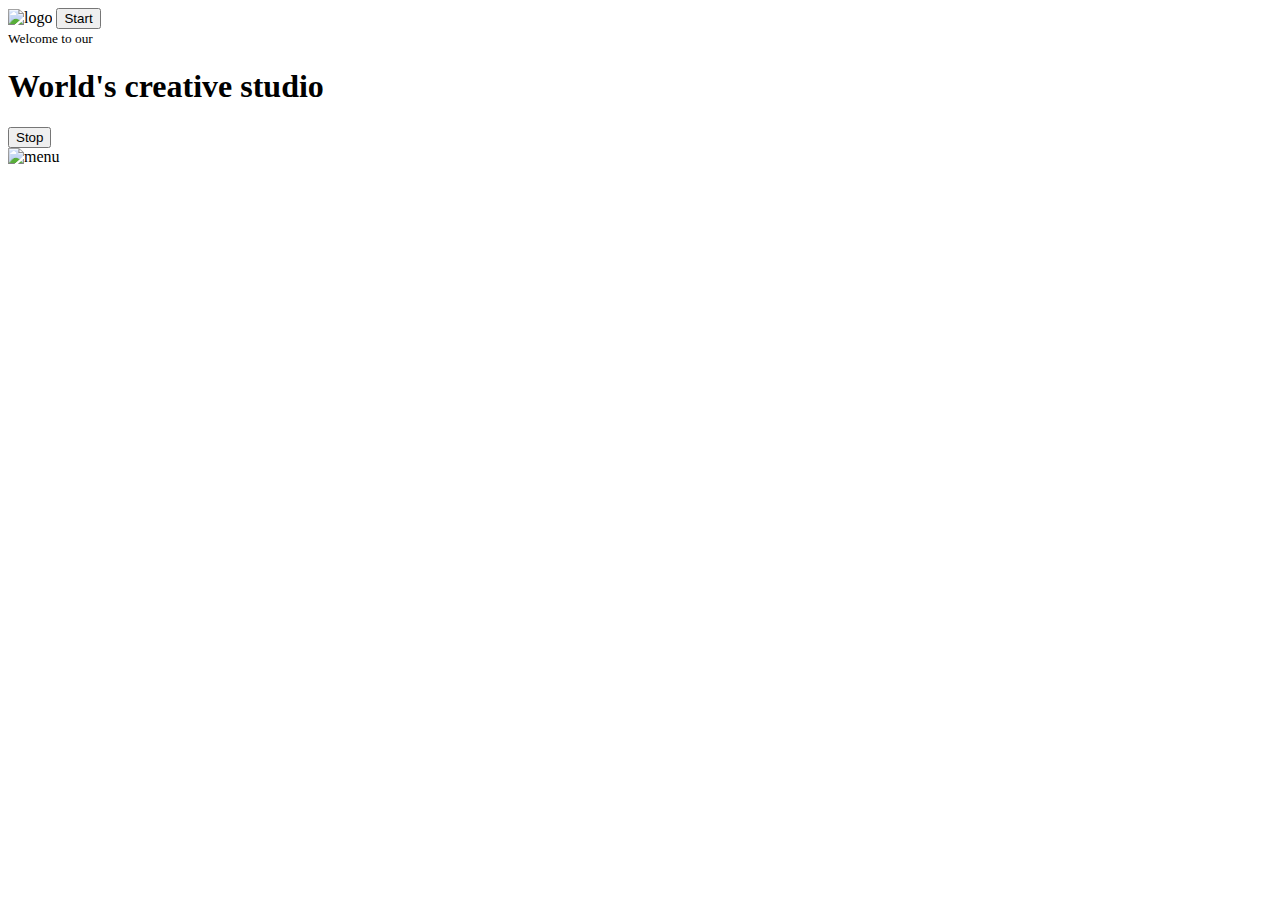
==== index.html @ 963853f7 "Update index.html" ====
<!DOCTYPE html>
<html lang="en">
<head>
    <meta charset="UTF-8">
    <meta http-equiv="X-UA-Compatible" content="IE=edge">
    <meta name="viewport" content="width=device-width, initial-scale=1.0">
    <title>datdz</title>
    <link rel="stylesheet" href="./test-html/css/style.css">
</head>
<body>
    <div class="hero" >
        <div class="navbar">
            <img src="./test-html/logo.png" alt="logo">
            <button type="button">Start</button>
        </div>
        <div class="content">
            <small>Welcome to our</small>
            <h1>World's creative studio</h1>
            <button type="button">Stop</button>
        </div>
        <div class="side-bar">
            <img src="./test-html/menu.png" class="menu" alt="menu">

            <div class="socsial-links">
                <img src="./test-html/fb.png" alt="">
                <img src="./test-html/ig.png" alt="">
                <img src="./test-html/tw.png" alt="">
            </div>

            <div class="useful-links">
                <img src="./test-html/share.png" alt="">
                <img src="./test-html/info.png" alt="">
            </div>
        </div>

        <div class="bubbles">
            <img src="./test-html/bubble.png" alt="">
            <img src="./test-html/bubble.png" alt="">
            <img src="./test-html/bubble.png" alt="">
            <img src="./test-html/bubble.png" alt="">
            <img src="./test-html/bubble.png" alt="">
        </div>
    </div>
</body>
</html>
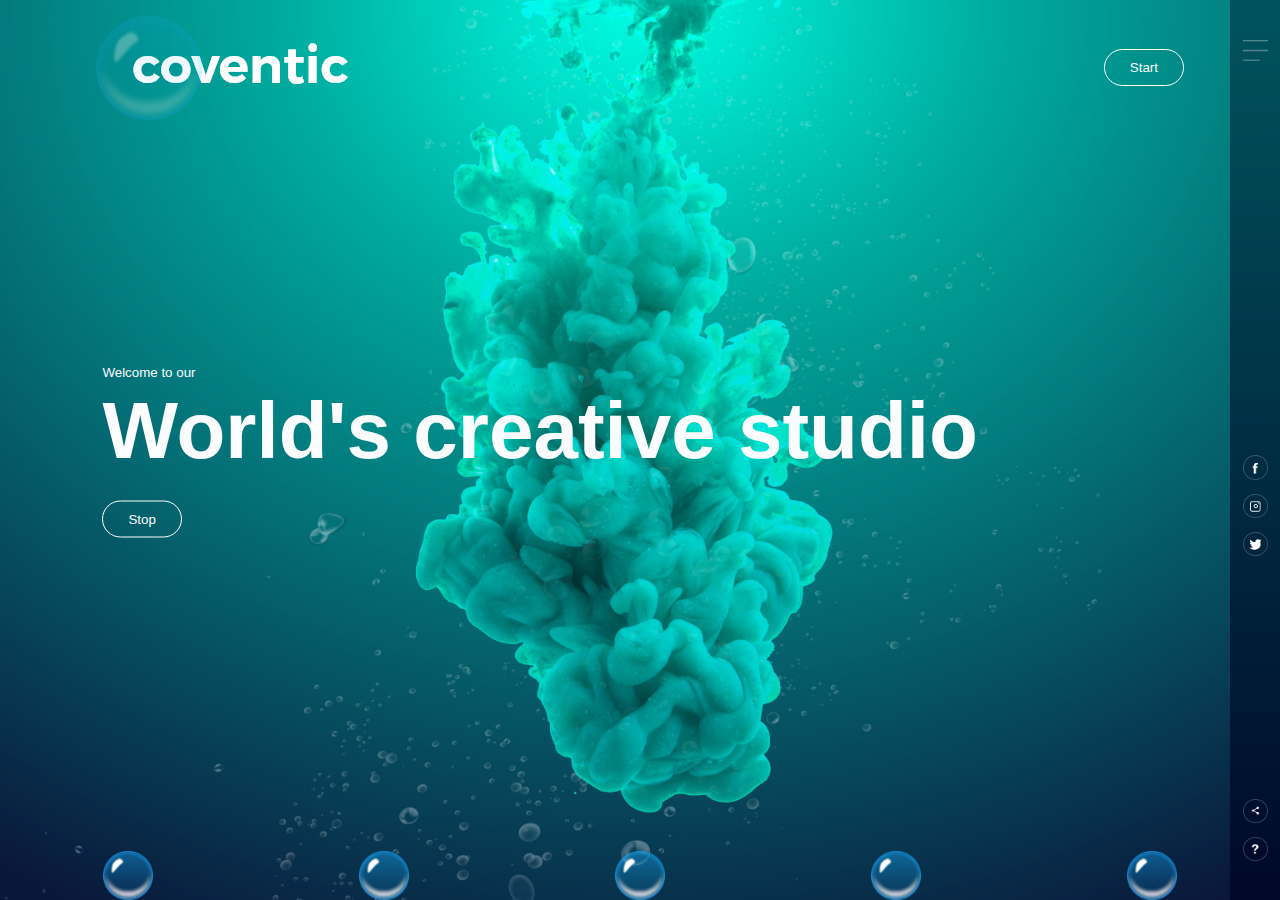
==== commit 7d526bf0: "Update index.html" ====
--- a/index.html
+++ b/index.html
@@ -5,12 +5,12 @@
     <meta http-equiv="X-UA-Compatible" content="IE=edge">
     <meta name="viewport" content="width=device-width, initial-scale=1.0">
     <title>datdz</title>
-    <link rel="stylesheet" href="./test-html/css/style.css">
+    <link rel="stylesheet" href="./style.css">
 </head>
 <body>
     <div class="hero" >
         <div class="navbar">
-            <img src="./test-html/logo.png" alt="logo">
+            <img src="./logo.png" alt="logo">
             <button type="button">Start</button>
         </div>
         <div class="content">
@@ -19,26 +19,26 @@
             <button type="button">Stop</button>
         </div>
         <div class="side-bar">
-            <img src="./test-html/menu.png" class="menu" alt="menu">
+            <img src="./menu.png" class="menu" alt="menu">
 
             <div class="socsial-links">
-                <img src="./test-html/fb.png" alt="">
-                <img src="./test-html/ig.png" alt="">
-                <img src="./test-html/tw.png" alt="">
+                <img src="./fb.png" alt="">
+                <img src="./ig.png" alt="">
+                <img src="./tw.png" alt="">
             </div>
 
             <div class="useful-links">
-                <img src="./test-html/share.png" alt="">
-                <img src="./test-html/info.png" alt="">
+                <img src="./share.png" alt="">
+                <img src="./info.png" alt="">
             </div>
         </div>
 
         <div class="bubbles">
-            <img src="./test-html/bubble.png" alt="">
-            <img src="./test-html/bubble.png" alt="">
-            <img src="./test-html/bubble.png" alt="">
-            <img src="./test-html/bubble.png" alt="">
-            <img src="./test-html/bubble.png" alt="">
+            <img src="./bubble.png" alt="">
+            <img src="./bubble.png" alt="">
+            <img src="./bubble.png" alt="">
+            <img src="./bubble.png" alt="">
+            <img src="./bubble.png" alt="">
         </div>
     </div>
 </body>
--- a/style.css
+++ b/style.css
@@ -0,0 +1,129 @@
+.hero {
+    width: 100%;
+    height: 100vh;
+    background-image: url('../background.png');
+    background-size: cover;
+    background-position: center;
+    position: relative;
+    overflow: hidden;
+}
+*{
+    margin: 0;
+    padding: 0;
+    font-family: sans-serif;
+}
+.logo{
+    width: 100px;
+    cursor: pointer;
+}
+.navbar{
+    width: 85%;
+    height: 15%;
+    margin: auto;
+    display: flex;
+    align-items: center;
+    justify-content: space-between;
+}
+button {
+    color: #fbfcfd;
+    padding: 10px 25px;
+    background: transparent;
+    border: 1px solid #fff;
+    border-radius: 20px;
+    outline: none;
+    cursor: pointer;
+}
+.content{
+    color: #fbfcfd;
+    position: absolute;
+    top: 50%;
+    left: 8%;
+    transform: translateY(-50%);
+    z-index: 2;
+}
+h1{
+    font-size: 80px;
+    margin: 10px 0 30px;
+    line-height: 80px;
+}
+.side-bar{
+    width: 50px;
+    height: 100vh;
+    background: linear-gradient(#00545d, #000729);
+    position: absolute;
+    right: 0;
+    top: 0;
+}
+.menu{
+    display: block;
+    width: 25px;
+    margin: 40px auto 0;
+    cursor: pointer;
+}
+.socsial-links img, .useful-links img{
+    width: 25px;
+    margin: 5px auto;
+    cursor: pointer; 
+}
+.socsial-links{
+    width: 50px;
+    text-align: center;
+    position: absolute;
+    top: 50%;
+    transform: translateY(- 50%);
+}
+.useful-links {
+    width: 50px;
+    text-align: center;
+    position: absolute;
+    bottom: 30px;
+}
+.bubbles img{
+    width: 50px;
+    animation: bubble 10s linear infinite;
+}
+.bubbles {
+    width: 100%;
+    display: flex;
+    align-items: center;
+    justify-content: space-around;
+    position: absolute;
+    bottom: 0;
+}
+@keyframes bubble {
+    0%{
+        transform: translateY(0);
+        opacity: 0;
+    }
+    50%{
+        opacity: 1;
+    }
+    75%{
+        opacity: 1;
+    }
+    100%{
+        transform: translateY(-80vh);
+        opacity: 0;
+    }
+}
+.bubbles img:nth-child(1){
+    animation-delay: 2s;
+}
+.bubbles img:nth-child(2){
+    animation-delay: 1s;
+}
+.bubbles img:nth-child(3){
+    animation-delay: 3s;
+}
+.bubbles img:nth-child(4){
+    animation-delay: 4.5s;
+}
+.bubbles img:nth-child(5){
+    animation-delay: 3s;
+}
+.bubbles img:nth-child(6){
+    animation-delay: 6s;
+}
+.bubbles img:nth-child(7){
+    animation-delay: 7s;
+}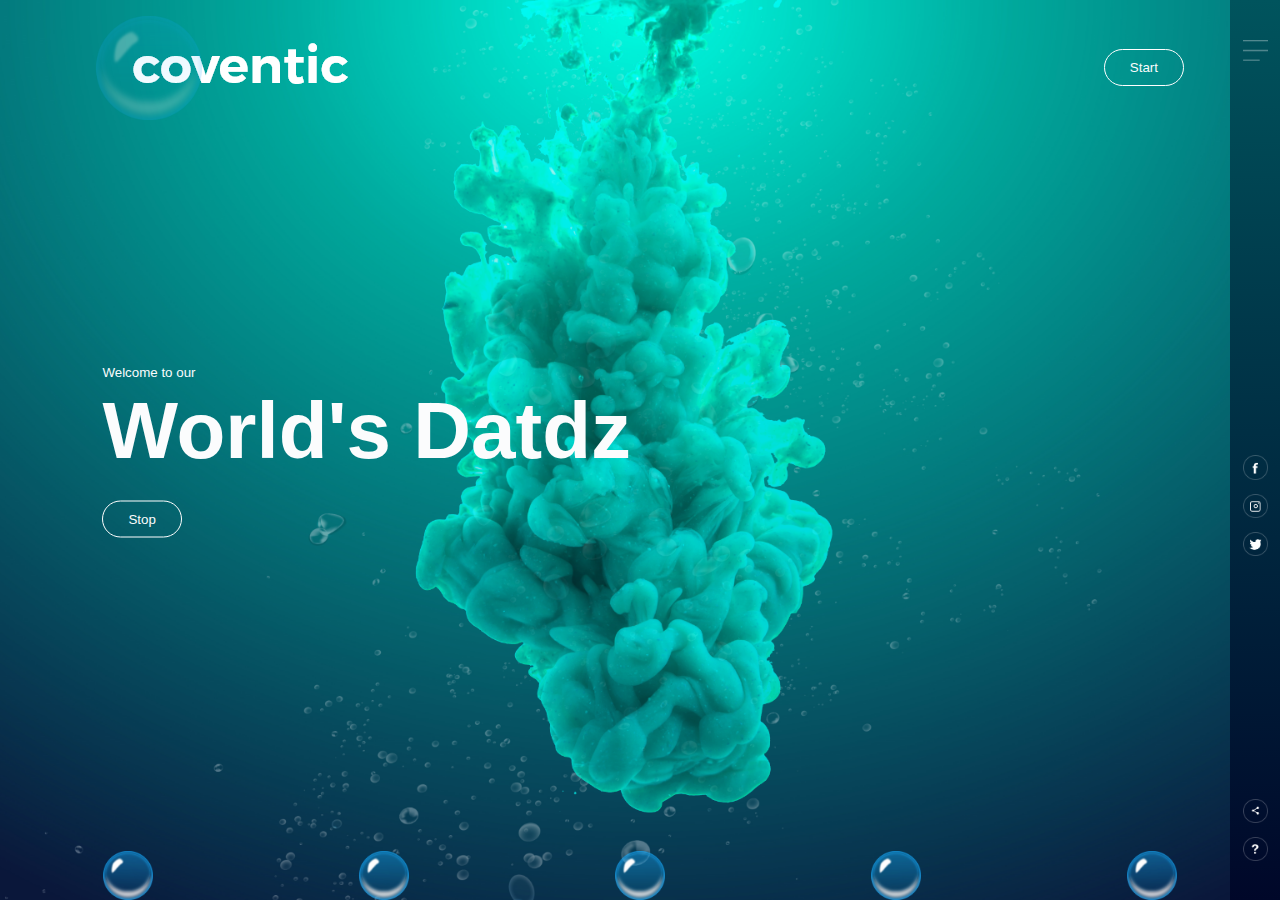
==== commit 6cba33f6: "Update index.html" ====
--- a/index.html
+++ b/index.html
@@ -15,15 +15,16 @@
         </div>
         <div class="content">
             <small>Welcome to our</small>
-            <h1>World's creative studio</h1>
+            <h1>World's Datdz</h1>
             <button type="button">Stop</button>
         </div>
         <div class="side-bar">
             <img src="./menu.png" class="menu" alt="menu">
 
             <div class="socsial-links">
-                <img src="./fb.png" alt="">
-                <img src="./ig.png" alt="">
+                <a href="https://www.facebook.com/dieu.thuong4600" target="_blank" ><img src="./fb.png" alt=""></a>
+                
+                <a href="https://www.instagram.com/dieuthuong046/" ><img src="./ig.png" alt=""></a>
                 <img src="./tw.png" alt="">
             </div>
 
--- a/style.css
+++ b/style.css
@@ -1,7 +1,7 @@
 .hero {
     width: 100%;
     height: 100vh;
-    background-image: url('../background.png');
+    background-image: url('./background.png');
     background-size: cover;
     background-position: center;
     position: relative;
@@ -126,4 +126,4 @@
 }
 .bubbles img:nth-child(7){
     animation-delay: 7s;
-}+}
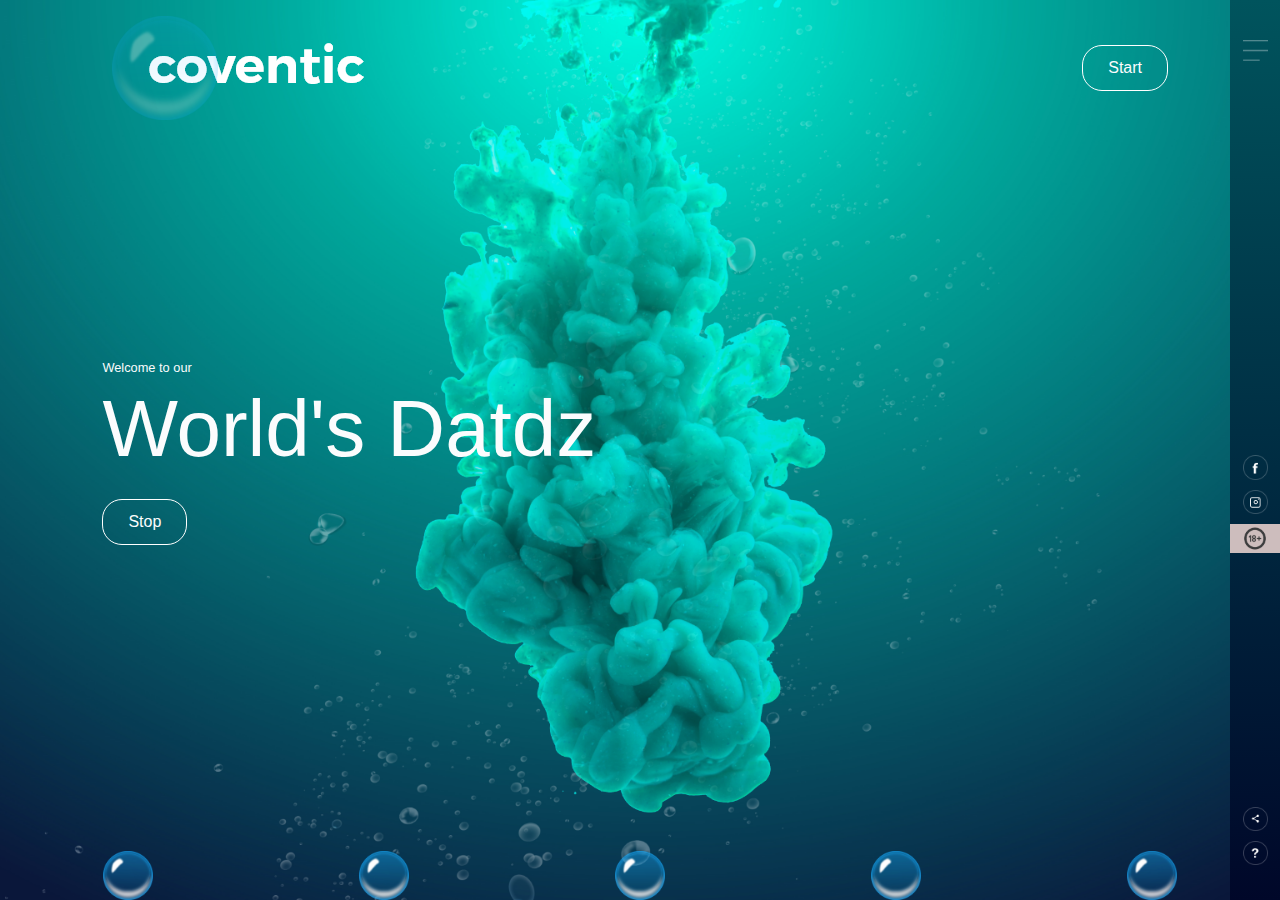
==== commit 1a2b0d46: "update v1" ====
--- a/index.html
+++ b/index.html
@@ -5,6 +5,10 @@
     <meta http-equiv="X-UA-Compatible" content="IE=edge">
     <meta name="viewport" content="width=device-width, initial-scale=1.0">
     <title>datdz</title>
+    <link rel="stylesheet" href="https://maxcdn.bootstrapcdn.com/bootstrap/4.0.0/css/bootstrap.min.css" integrity="sha384-Gn5384xqQ1aoWXA+058RXPxPg6fy4IWvTNh0E263XmFcJlSAwiGgFAW/dAiS6JXm" crossorigin="anonymous">
+    <script src="https://code.jquery.com/jquery-3.2.1.slim.min.js" integrity="sha384-KJ3o2DKtIkvYIK3UENzmM7KCkRr/rE9/Qpg6aAZGJwFDMVNA/GpGFF93hXpG5KkN" crossorigin="anonymous"></script>
+    <script src="https://cdnjs.cloudflare.com/ajax/libs/popper.js/1.12.9/umd/popper.min.js" integrity="sha384-ApNbgh9B+Y1QKtv3Rn7W3mgPxhU9K/ScQsAP7hUibX39j7fakFPskvXusvfa0b4Q" crossorigin="anonymous"></script>
+    <script src="https://maxcdn.bootstrapcdn.com/bootstrap/4.0.0/js/bootstrap.min.js" integrity="sha384-JZR6Spejh4U02d8jOt6vLEHfe/JQGiRRSQQxSfFWpi1MquVdAyjUar5+76PVCmYl" crossorigin="anonymous"></script>
     <link rel="stylesheet" href="./style.css">
 </head>
 <body>
@@ -24,13 +28,13 @@
             <div class="socsial-links">
                 <a href="https://www.facebook.com/dieu.thuong4600" target="_blank" ><img src="./fb.png" alt=""></a>
                 
-                <a href="https://www.instagram.com/dieuthuong046/" ><img src="./ig.png" alt=""></a>
-                <img src="./tw.png" alt="">
+                <a href="https://www.instagram.com/dieuthuong046/" target="_blank" ><img src="./ig.png" alt=""></a>
+                <img data-toggle="modal" style="width: 100%; background: #cdbdbd;" data-target="#exampleModal" src="./images.png" alt="">
             </div>
 
             <div class="useful-links">
-                <img src="./share.png" alt="">
-                <img src="./info.png" alt="">
+                <img id="a" src="./share.png" alt="">
+                <img id="b" src="./info.png" alt="">
             </div>
         </div>
 
@@ -42,5 +46,33 @@
             <img src="./bubble.png" alt="">
         </div>
     </div>
+      <!-- Modal -->
+      <div class="modal fade" id="exampleModal" tabindex="-1" role="dialog" aria-labelledby="exampleModalLabel" aria-hidden="true">
+        <div class="modal-dialog" role="document">
+          <div class="modal-content">
+            <div class="modal-header"style="justify-content: center;"">
+              <h5 class="modal-title" id="exampleModalLabel" >WARNING</h5>
+            </div>
+            <div class="modal-body" style="color:brown">
+                Are you sure going to website 18+ ?
+            </div>
+            <div class="modal-footer">
+              <button type="button" class="btn btn-secondary" data-dismiss="modal">Đừng tôi sợ lắm!</button>
+              <a id="click"><button id="text" type="button" class="btn btn-info">Tưởng gì chơi đi :))</button></a>
+            </div>
+          </div>
+        </div>
+      </div>
 </body>
 </html>
+<script>
+    $('#a').click(function(){alert("bấm cc")})
+    $('#b').click(function(){alert("bấm cc")})
+    $('#click').click(function(){
+        alert("Có cái nịt!");
+        setTimeout(function() {
+            $('#click').attr('href','https://pornhub.com');
+            document.getElementById('text').innerHTML = 'Lần này vô thật đó! Cẩn thận'
+        }, 100);
+    })
+</script>
--- a/style.css
+++ b/style.css
@@ -80,7 +80,7 @@
 }
 .bubbles img{
     width: 50px;
-    animation: bubble 10s linear infinite;
+    animation: bubble 3s linear infinite;
 }
 .bubbles {
     width: 100%;
